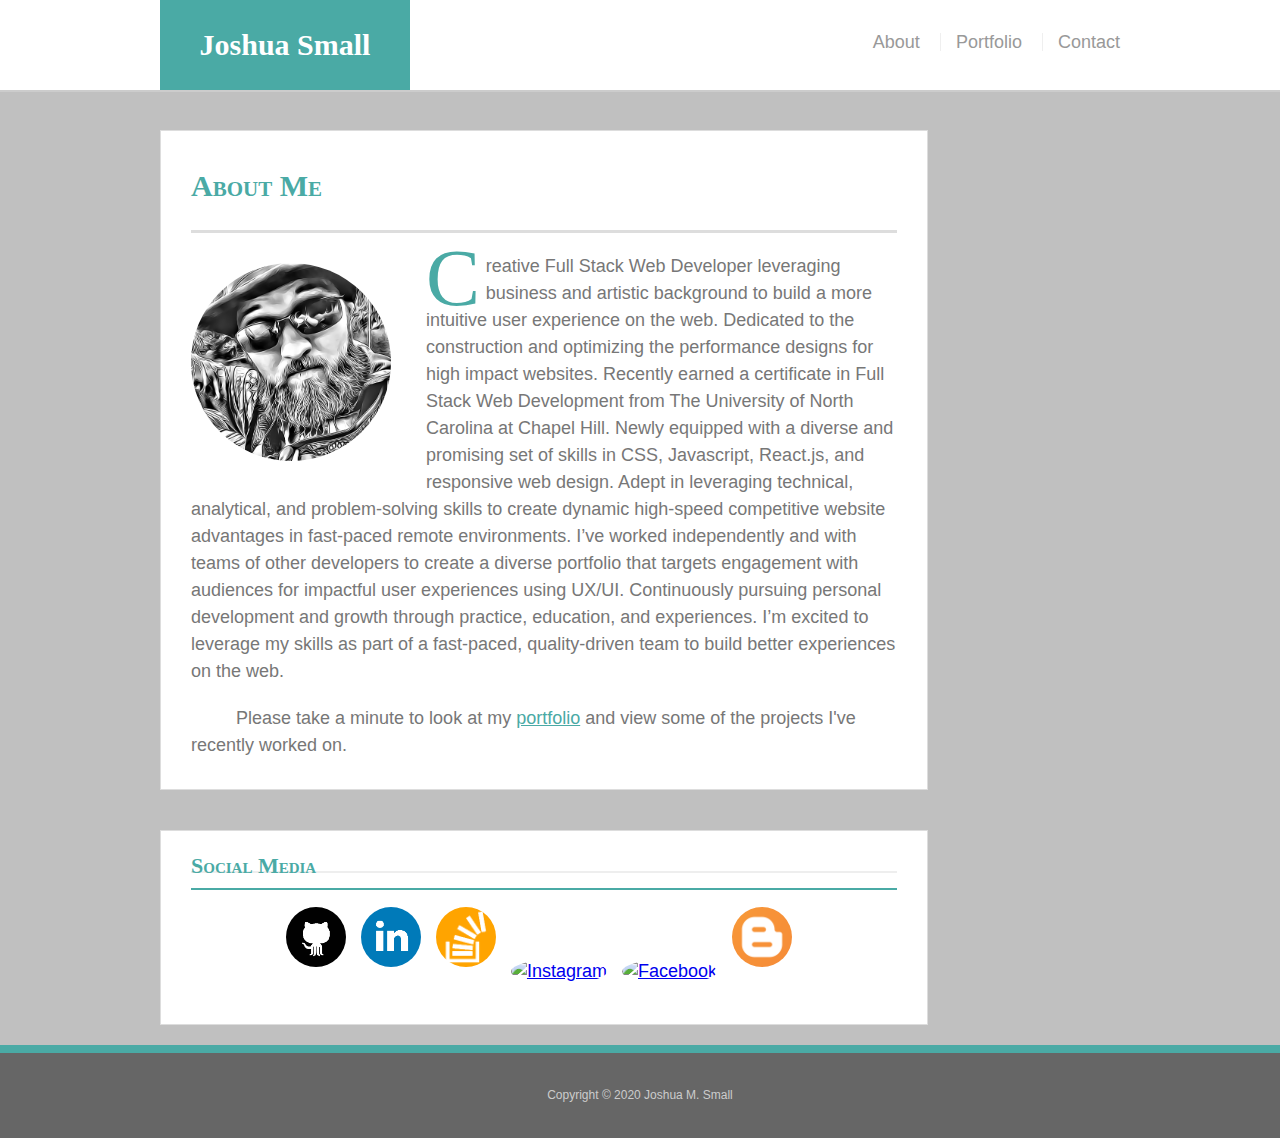
==== index.html @ 173349c1 "Social and Font" ====
<!-- HTML5 Declaration -->
<!DOCTYPE html>
<!-- This page is in the US style of English -->
<html lang="en-us">

<head>

    <!-- || Required meta tags || -->

    <!-- Character encoding for Unicode -->
    <meta charset="UTF-8">
    <!-- Bootstrap -->
    <meta name="viewport" content="width=device-width, initial-scale=1.0">
    <!-- The width=device-width part sets the width of the page to follow the screen-width of the device. -->
    <!-- The initial-scale=1 part sets the initial zoom level when the page is first loaded by the browser. -->

    <!-- Page Title -->
    <title>About | Joshua M. Small</title>

    <!-- || Style Sheets || -->
    
    <!-- Bootstrap -->
    <link rel="stylesheet" href="https://stackpath.bootstrapcdn.com/bootstrap/4.5.0/css/bootstrap.min.css" integrity="sha384-9aIt2nRpC12Uk9gS9baDl411NQApFmC26EwAOH8WgZl5MYYxFfc+NcPb1dKGj7Sk" crossorigin="anonymous">
    <!-- CSS -->
    <link rel="stylesheet" type="text/css" href="assets/css/reset.css">
    <link rel="stylesheet" type="text/css" href="assets/css/style.css">
    <!-- renamed Asset folder to asset -->

    <!-- Coding by: Joshua M. Small -->
    <!-- Unit 02 CSS and Bootstrap Homework: Responsive Portfolio -->

</head>

<!-- || BODY || -->

<body>

    <!-- || HEADER || -->
    
    <header id="header">

        <div class="container">

            <a href="index.html" id="logo">Joshua Small</a>

            <!-- || NAVBAR || -->

            <nav>
                <!-- Link to [About - Page] -->
                <a href="index.html">About</a>
                <!-- Link to [Portfolio - Page] -->
                <a href="portfolio.html">Portfolio</a>
                <!-- Link to [Contact - Page] -->
                <a href="contact.html">Contact</a>
            </nav>

        </div>

    </header>
  
    <div id="main-container" class="container">

        <section class="main-section">

            <h1>About Me</h1>
            <img src="assets/images/Toon Pro Pic.png" class="auth-image" alt="Joshua M. Small">
            <p class="drop-cap">
                Creative Full Stack Web Developer leveraging business and artistic background to build a more intuitive user experience on the web. Dedicated to the construction and optimizing the performance designs for high impact websites. Recently earned a certificate in Full Stack Web Development from The University of North Carolina at Chapel Hill. Newly equipped with a diverse and promising set of skills in CSS, Javascript, React.js, and responsive web design. Adept in leveraging technical, analytical, and problem-solving skills to create dynamic high-speed competitive website advantages in fast-paced remote environments. I’ve worked independently and with teams of other developers to create a diverse portfolio that targets engagement with audiences for impactful user experiences using UX/UI. Continuously pursuing personal development and growth through practice, education, and experiences. I’m excited to leverage my skills as part of a fast-paced, quality-driven team to build better experiences on the web. 
            </p>

            <p class="indent">
                Please take a minute to look at my <a href="portfolio.html">portfolio</a> and view some of the projects I've recently worked on. 
            </p>

        </section>
  
        <section class="socialbar">

            <div id="connect">

                <h2>Social Media</h2>
                <hr id="socialline">
                <!-- GitHub -->
                <a target="_blank" href="https://github.com/wasteofadrumbum"><img src="assets/images/github.png" class="social" alt="GitHub"/></a>
                <!-- LinkedIn -->
                <a target="_blank" href="https://www.linkedin.com/in/joshuamsmall"><img src="assets/images/linkedin.png" class="social" alt="LinkedIn"/></a>
                <!-- Stack Overflow -->
                <a target="_blank" href="https://stackoverflow.com/users/13681415/wasteofadrumbum"><img src="assets/images/stack.png" class="social" alt="StackOverflow"/></a>
                <!-- Instagram -->
                <a target="_blank" href="https://www.instagram.com/lost.between.thoughts/"><img src="assets/images/instagram.png" class="social" alt="Instagram"/></a>
                <!-- Facebook -->
                <a target="_blank" href="https://www.facebook.com/WasteOfADrumBum/"><img src="assets/images/facebook.png" class="social" alt="Facebook"/></a>
                <!-- Blogspot -->
                <a target="_blank" href="https://object-grind.blogspot.com/"><img src="assets/images/blogspot.png" class="social" alt="BlogSpot"/></a>

            </div>

        </section>
  
    </div>
      
    <!-- || FOOTER || -->
  
    <footer>

        <div class="container">

          Copyright &copy; 2020 Joshua M. Small

        </div>

    </footer>
  
</body>
</html>
---- assets/css/style.css ----
* {
    box-sizing: border-box;
}

/* || PAGE DEFAULTS || */

body {
    font-family: Arial, "Helvetica Neue", Helvetica, sans-serif;
    font-size: 18px;
    line-height: 25px;
    color: #777;
    background-color:silver;
    background-size:100px 50px;
}

/* Parent Container Class */

.container {
    width: 100%;
    max-width: 960px;
    margin: 0 auto;
    clear: both;
}

/* h */

h1, h2, h3, h4, h5, h6 {
    font-variant: small-caps;
    font-family: Georgia, Times, "Times New Roman", serif;
    font-weight: 700;
    color: #4aaaa5;
}

h1 {
    padding-bottom: 20px;
    font-size: 30px;
    line-height: 49px;
    border-bottom: 3px solid #ddd;
}

h1, h2, h3, p {
    margin-bottom: 20px;
}

h2, h3 {
    font-size: 22px;
}

/* p */

p {
    line-height: 27px;
}

p.indent {
    text-indent: 45px; 
}

/* https://www.abeautifulsite.net/css-drop-caps */

p.drop-cap::first-letter {
    font-size: 4.5em;
    float: left;
    margin-top: .15em;
    margin-right: .07em;
    color: #4aaaa5;
    font-style: bold;
    font-family: 'Slabo';
}

p:last-child {
    margin-bottom: 0;
}

/* Links */

p a {
    color: #4aaaa5;
}

/* || HEADER || */

#header {
    position: fixed;
    /* Keep Header on Top */
    z-index: 99;
    width: 100%;
    margin: 0 0 30px;
    overflow: auto;
    color: #fff;
    background: #fff;
    border-bottom: 2px solid #ccc;
}

/* || NAVBAR || */

#logo {
    float: left;
    width: 250px;
    height: 90px;
    font-family: Georgia, Times, "Times New Roman", serif;
    font-size: 30px;
    font-weight: 700;
    line-height: 90px;
    color: #fff;
    text-align: center;
    text-decoration: none;
    background: #4aaaa5;
}

/* Navigation Page Links */

nav {
    float: right;
    margin-top: 30px;
}

nav a {
    display: inline-block;
    padding-left: 15px;
    margin-left: 15px;
    line-height: 18px;
    color: #999;
    text-decoration: none;
    border-left: 1px solid #efefef;
}

nav a:first-child {
    border-left: 0 none;
}

/* || MAIN CONTENT || */

#main-container {
    padding-top: 130px;
}

.main-section {
    float: none;
    padding: 30px;
    margin: 0 0 40px;
    background: #ffffff;
    border: 1px solid #ddd;
    overflow: auto;
    /* Max width 768px per image examples given */
    max-width: 768px;
}

/* Profile Picture */

.auth-image {
    float: left;
    width: 200px;
    height: auto;
    margin-top: 10px;
    margin-right: 35px;
    margin-bottom: 10px;
    /* Make into a circle */
    border-radius: 50%;
}

/* || PORTFOLIO PAGE || */

/* Project Containers */

.work {
    position: relative;
    float: left;
    /* 289px is max width for project images to take up container at 980px  with 3 colums*/
    /* 225px is max width for project images to take up container at 768px  with 3 colums*/
    /* 294px is max width for project images to take up container at 768px  with 2 colums*/
    max-width: 294px;
    margin: 0px 30px 15px;
    overflow: auto;
}

.work:nth-child(even) {
    margin-right: 5px;
}

/* Porfolio Images */

.work img {
    /* Image will always fill class="work" container */
    width: 100%;
    border: 0px none;
    /* adds thin outline for images with white background */
    outline: 1px solid #dedede;
    outline-offset: -1px;
    opacity: 0.8;
}

.work a {
    display: block;
}

/* Project Titles */

.work h3 {
    position: absolute;
    bottom: 20px;
    width: 100%;
    padding: 15px;
    margin-bottom: 0;
    font-weight: 300;
    line-height: 30px;
    color: #fff;
    text-align: center;
    background: #4aaaa5;
    border-bottom: 0;
}

/* || CONTACT PAGE || */

#name, #email, #message {
    font-variant: small-caps;
}

#contact-form ul {
    margin-bottom: 20px;
}

#contact-form li {
    margin-bottom: 10px;
}

label, input[type=text], input[type=email], textarea {
    display: block;
    width: 100%;
}

input[type=text], input[type=email], textarea {
    height: 35px;
    padding: 0 10px;
    font-size: 14px;
    border: 1px solid #ddd;
}

textarea {
    height: 200px;
}

input[type=submit] {
    padding: 10px 30px;
    font-size: 18px;
    color: #fff;
    cursor: pointer;
    background: #4aaaa5;
    border: 0 none;
}

/* || SOCIAL MEDIA || */

.socialbar {
    float: none;
    padding: 30px;
    /* Space between social and footer */
    margin-bottom: 20px;
    background: #fff;
    border: 1px solid #ddd;
    /* Max width 768px to match content container */
    max-width: 768px;
    text-align: center;

}

/* Socialbar h2 */

h3, .socialbar h2 {
    /* Social Media Header to <hr> spacing */
    padding-bottom: 0px;
    margin-bottom: 15px;
    line-height: 10px;
    border-bottom: 2px solid #eee;
    text-align: left;
}

.social {
    /* Makes all images the same size */
    width: 60px;
    height: 60px;
    margin: 8px 10px 10px 0px;
    /* Makes icons into a circle */
    border-radius: 50%;
}

/* Social <hr> Line */

#socialline {
    border: 1px solid #4aaaa5;
}

/* || FOOTER || */

footer {
    padding: 30px 0;
    /* Clear Floats to keep footer at bottom */
    clear: both;
    font-size: 12px;
    color: #fff;
    color: #ccc;
    text-align: center;
    background: #666;
    border-top: 8px solid #4aaaa5;
}

/* || MEDIA SIZE CONTAINERS || */

@media screen and (max-width: 980px) {
    /* NAVBAR CONTAINER */
    #container {
        width: 100%;
    }
    /* CONTENT CONTAINER */
    .main-section {
        width: 100%;
    }
    /* SOCIAL MEDIA CONTAINER */
    .socialbar {
        width: 100%;
    }
}

@media screen and (max-width: 768px) {
    #container {
        width: 100%;
    }
    .work{
        max-width: 40%;
        width: 100%;
    }
    .main-section {
        width: 100%;
    }
    .socialbar {
        width: 100%;
    }
}

@media screen and (max-width: 640px) {
    #header {
        position: static;
    }
    #logo {
        width: 100%;
    }
    /* Move Navigation under logo */
    nav {
        float: left;
        display: flex;
        margin-top: 15px;
        margin-bottom: 15px;
        width: 100%;
        /* Center links on small screens */
        justify-content: center;
    }
    .work{
        max-width: 90%;
        width: 100%;
    }
    #main-container {
        /* Fix for padding on small screens */
        padding-top: 10px;
    }
    #container {
        width: 100%;
    }
    .main-section {
        width: 100%;
    }
    .socialbar {
        width: 100%;
    }
    .social {
        /* Makes all images the same size */
        width: 45px;
        height: 45px;
        margin: 8px 5px 5px 0px;
    }
}
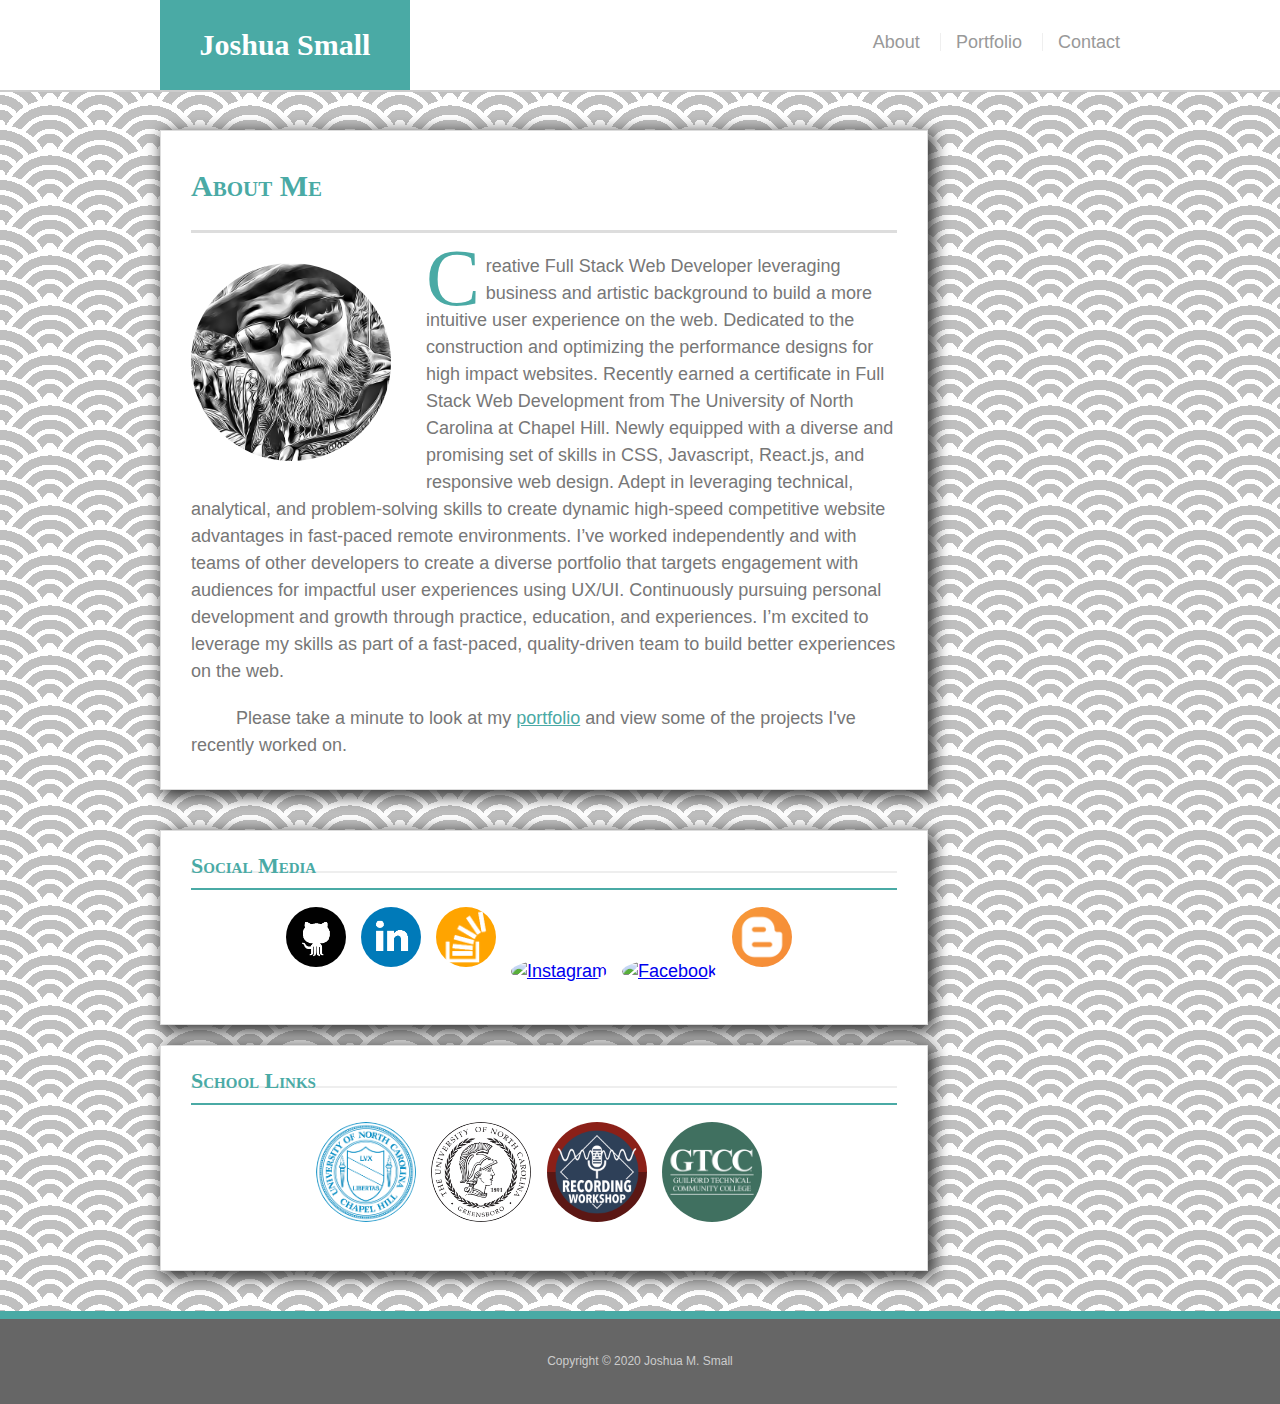
==== commit 8c5717bd: "Style" ====
--- a/index.html
+++ b/index.html
@@ -96,6 +96,27 @@
             </div>
 
         </section>
+
+        <section class="linksbar">
+
+            <div id="links">
+
+                <h2>School Links</h2>
+                <hr id="socialline">
+                <p>
+                    <!-- UNC -->
+                    <a target="_blank" href="https://bootcamp.unc.edu/coding/"><img src="assets/images/unc.png" class="schoolseal" alt="UNC"/></a>
+                    <!-- UNCG -->
+                    <a target="_blank" href="https://bryan.uncg.edu/"><img src="assets/images/uncg.png" class="schoolseal" alt="UNCG"/></a>
+                    <!-- RECW -->
+                    <a target="_blank" href="https://recordingworkshop.com/"><img src="assets/images/recw.png" class="schoolseal" alt="RECW"/></a>
+                    <!-- GTCC -->
+                    <a target="_blank" href="https://www.gtcc.edu/"><img src="assets/images/gtcc.png" class="schoolseal" alt="GTCC"/></a>
+                </p>
+
+            </div>
+
+        </section>
   
     </div>
       
--- a/assets/css/style.css
+++ b/assets/css/style.css
@@ -10,7 +10,8 @@
     line-height: 25px;
     color: #777;
     background-color:silver;
-    background-size:100px 50px;
+    /* https://codingwiki.fandom.com/wiki/CSS_Patterns */
+    background-image: radial-gradient(circle at 100% 150%, silver 24%, white 24%, white 28%, silver 28%, silver 36%, white 36%, white 40%, transparent 40%, transparent), radial-gradient(circle at 0    150%, silver 24%, white 24%, white 28%, silver 28%, silver 36%, white 36%, white 40%, transparent 40%, transparent), radial-gradient(circle at 50%  100%, white 10%, silver 10%, silver 23%, white 23%, white 30%, silver 30%, silver 43%, white 43%, white 50%, silver 50%, silver 63%, white 63%, white 71%, transparent 71%, transparent), radial-gradient(circle at 100% 50%, white 5%, silver 5%, silver 15%, white 15%, white 20%, silver 20%, silver 29%, white 29%, white 34%, silver 34%, silver 44%, white 44%, white 49%, transparent 49%, transparent), radial-gradient(circle at 0    50%, white 5%, silver 5%, silver 15%, white 15%, white 20%, silver 20%, silver 29%, white 29%, white 34%, silver 34%, silver 44%, white 44%, white 49%, transparent 49%, transparent); background-size: 100px 50px;
 }
 
 /* Parent Container Class */
@@ -18,6 +19,7 @@
 .container {
     width: 100%;
     max-width: 960px;
+    min-width: 320px;
     margin: 0 auto;
     clear: both;
 }
@@ -144,6 +146,7 @@
     overflow: auto;
     /* Max width 768px per image examples given */
     max-width: 768px;
+    box-shadow: 4px 4px 15px 2px #333333;
 }
 
 /* Profile Picture */
@@ -161,6 +164,11 @@
 
 /* || PORTFOLIO PAGE || */
 
+#projectline {
+    border: 1px solid #4aaaa5;
+    margin-bottom: 20px;
+}
+
 /* Project Containers */
 
 .work {
@@ -187,7 +195,20 @@
     /* adds thin outline for images with white background */
     outline: 1px solid #dedede;
     outline-offset: -1px;
-    opacity: 0.8;
+    cursor: pointer;
+    
+}
+
+/* image hover attributes */
+
+.work:hover {
+    /* Makes images ease towards user when hovered */
+    transform: scale(1.1);
+    transition: all .8s ease;
+}
+
+.work h3:hover {
+    background-color: #999;
 }
 
 .work a {
@@ -208,6 +229,36 @@
     text-align: center;
     background: #4aaaa5;
     border-bottom: 0;
+    opacity: 0.8;
+}
+
+/* || Education links || */
+
+.linksbar {
+    float: none;
+    padding: 30px;
+    /* Space between social and footer */
+    margin-bottom: 40px;
+    background: #fff;
+    border: 1px solid #ddd;
+    /* Max width 768px to match content container */
+    max-width: 768px;
+    text-align: center;
+    box-shadow: 4px 4px 15px 2px #333333;
+}
+
+.schoolseal {
+    /* Makes all images the same size */
+    width: 100px;
+    margin: 8px 10px 10px 0px;
+    /* Makes icons into a circle */
+    border-radius: 50%;
+}
+
+.schoolseal:hover {
+    /* Makes images ease towards user when hovered */
+    transform: scale(1.1);
+    transition: all .8s ease;
 }
 
 /* || CONTACT PAGE || */
@@ -261,12 +312,12 @@
     /* Max width 768px to match content container */
     max-width: 768px;
     text-align: center;
-
+    box-shadow: 4px 4px 15px 2px #333333;
 }
 
 /* Socialbar h2 */
 
-h3, .socialbar h2 {
+h3, .socialbar h2, .linksbar h2 {
     /* Social Media Header to <hr> spacing */
     padding-bottom: 0px;
     margin-bottom: 15px;
@@ -282,6 +333,12 @@
     margin: 8px 10px 10px 0px;
     /* Makes icons into a circle */
     border-radius: 50%;
+}
+
+.social:hover {
+    /* Makes images ease towards user when hovered */
+    transform: scale(1.1);
+    transition: all .8s ease;
 }
 
 /* Social <hr> Line */
@@ -377,4 +434,11 @@
         height: 45px;
         margin: 8px 5px 5px 0px;
     }
+    /* Makes links fit to 2x2 on small screen */
+    .links {
+        width: 100%;
+    }
+    .schoolseal {
+        width:40%;
+    }
 }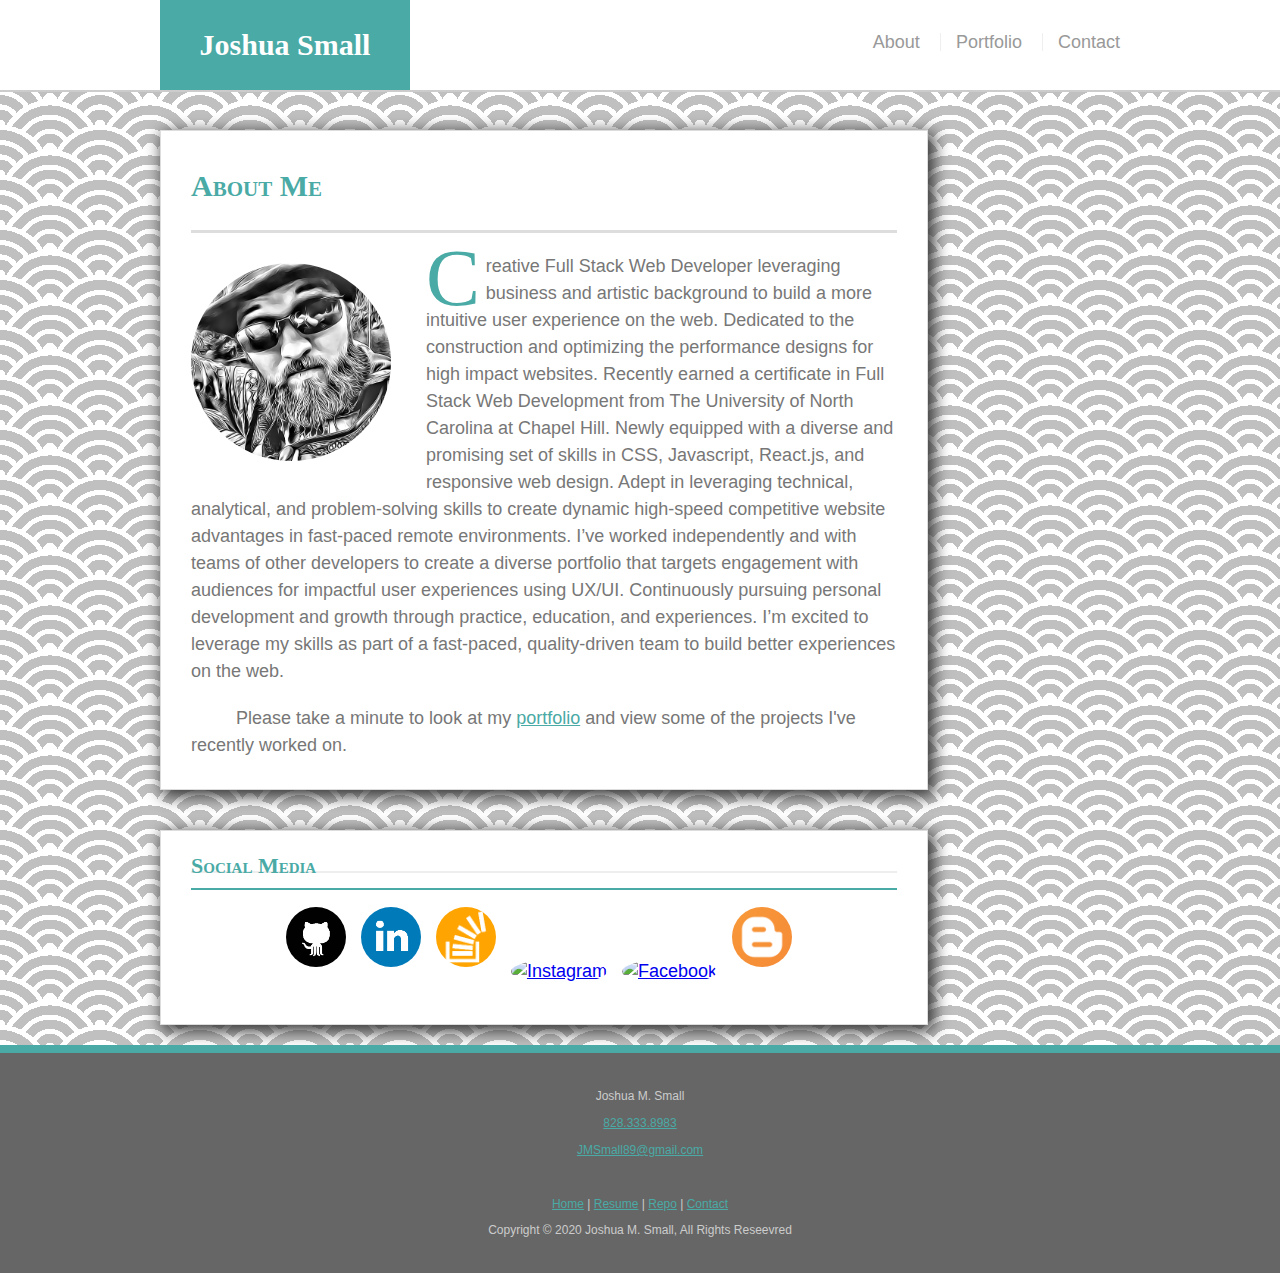
==== commit d45e9699: "Footer" ====
--- a/index.html
+++ b/index.html
@@ -96,27 +96,6 @@
             </div>
 
         </section>
-
-        <section class="linksbar">
-
-            <div id="links">
-
-                <h2>School Links</h2>
-                <hr id="socialline">
-                <p>
-                    <!-- UNC -->
-                    <a target="_blank" href="https://bootcamp.unc.edu/coding/"><img src="assets/images/unc.png" class="schoolseal" alt="UNC"/></a>
-                    <!-- UNCG -->
-                    <a target="_blank" href="https://bryan.uncg.edu/"><img src="assets/images/uncg.png" class="schoolseal" alt="UNCG"/></a>
-                    <!-- RECW -->
-                    <a target="_blank" href="https://recordingworkshop.com/"><img src="assets/images/recw.png" class="schoolseal" alt="RECW"/></a>
-                    <!-- GTCC -->
-                    <a target="_blank" href="https://www.gtcc.edu/"><img src="assets/images/gtcc.png" class="schoolseal" alt="GTCC"/></a>
-                </p>
-
-            </div>
-
-        </section>
   
     </div>
       
@@ -126,7 +105,23 @@
 
         <div class="container">
 
-          Copyright &copy; 2020 Joshua M. Small
+            <p id="contactinfo">
+                Joshua M. Small<br/>
+                <a href="tel:+1-828-333-8983">828.333.8983</a><br/>
+                <a href="mailto:jmsmall89@gmail.com">JMSmall89@gmail.com</a><br/>
+                <br/>
+                <!-- Link to [Home - Page] -->
+                <a href="index.html">Home</a> | 
+                <!-- Link to [LinkedIn - Page] -->
+                <a href="http://www.linkedin.com/in/joshuamsmall">Resume</a> | 
+                <!-- Link to [GitHub Repo] -->
+                <a href="https://github.com/WasteOfADrumBum/Responsive-Portfolio">Repo</a> | 
+                <!-- Link to [Contact - Page] -->
+                <a href="contact.html">Contact</a>
+                <br/>
+            </p>
+
+            Copyright &copy; 2020 Joshua M. Small, All Rights Reseevred
 
         </div>
 
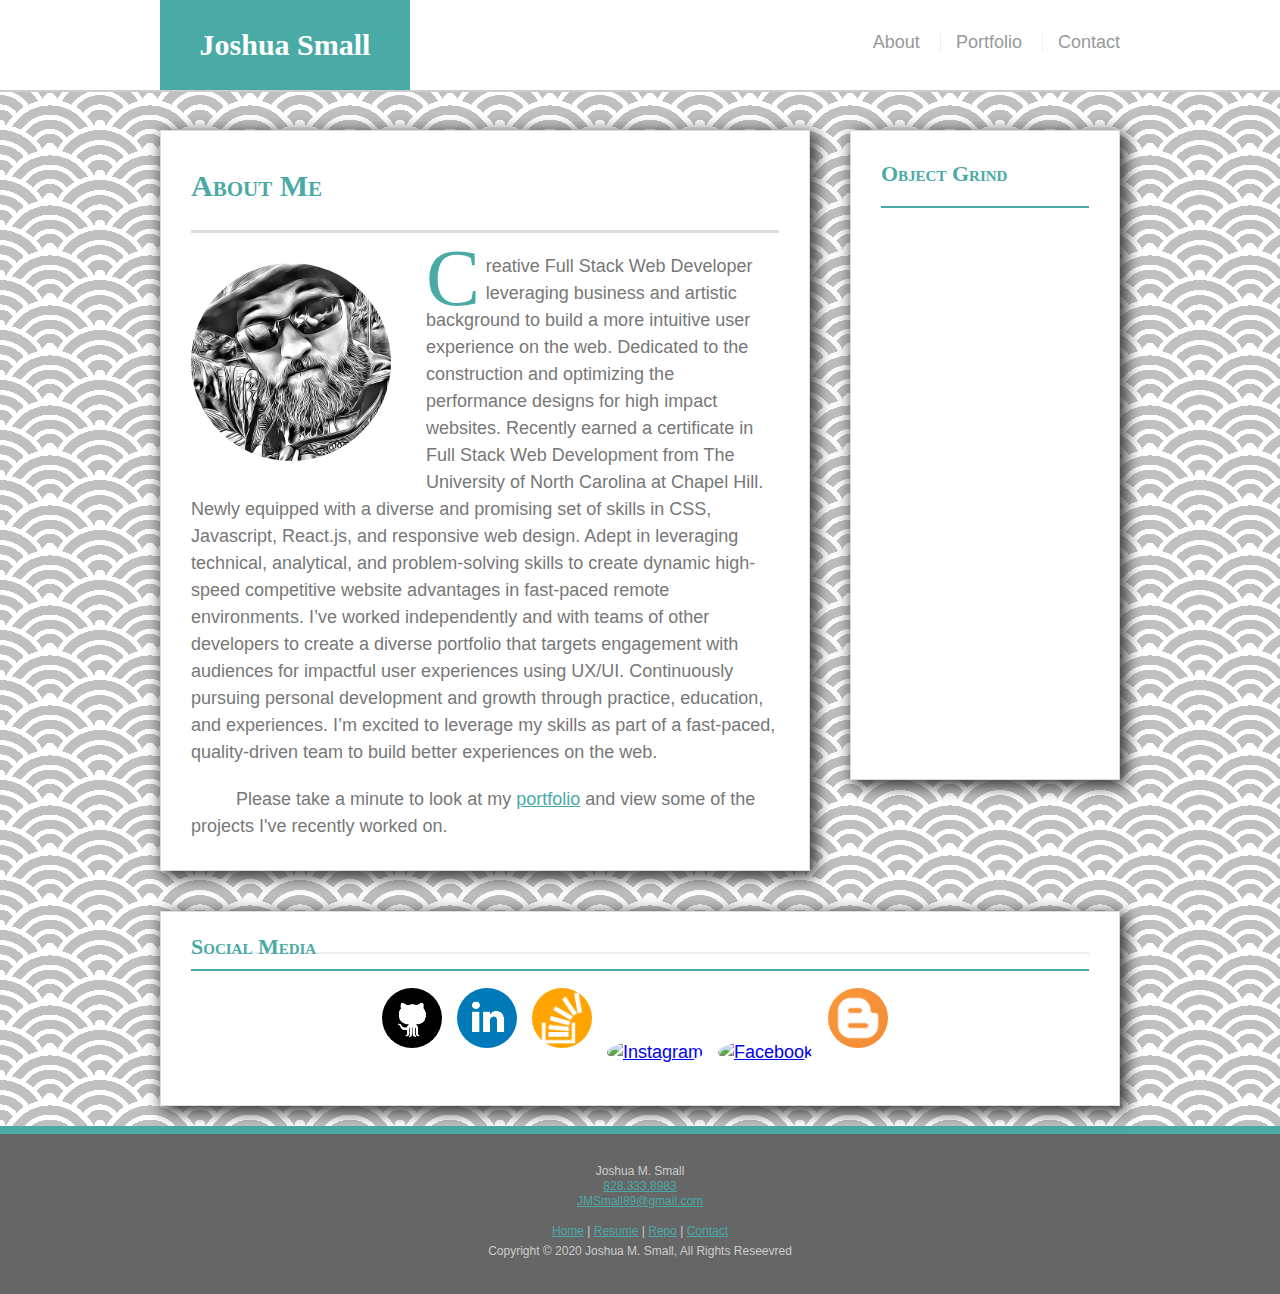
==== commit f3205bc3: "Added Blog RSS" ====
--- a/index.html
+++ b/index.html
@@ -36,7 +36,7 @@
 <body>
 
     <!-- || HEADER || -->
-    
+
     <header id="header">
 
         <div class="container">
@@ -73,6 +73,21 @@
             </p>
 
         </section>
+
+        <!-- || BLOG RSS || -->
+
+        <section class="blogrss">
+            <h2>Object Grind</h2>
+            <hr id="socialline">
+            <br/>
+            <!-- http://www.rssfeedwidget.com/ -->
+            <div id="widgetmain">
+                <div id="rsswidget">
+                    <iframe src="http://us1.rssfeedwidget.com/getrss.php?time=1593214633178&amp;x=https%3A%2F%2Fobject-grind.blogspot.com%2Ffeeds%2Fposts%2Fdefault%3Falt%3Drss&amp;w=200&amp;h=500&amp;bc=333333&amp;bw=1&amp;bgc=transparent&amp;m=5&amp;it=true&amp;t=(default)&amp;tc=4AAAA5&amp;ts=15&amp;tb=transparent&amp;il=true&amp;lc=4AAAA5&amp;ls=14&amp;lb=false&amp;id=true&amp;dc=333333&amp;ds=14&amp;idt=true&amp;dtc=284F2D&amp;dts=12" hspace="0" vspace="0" frameborder="no" marginwidth="0" marginheight="0" id="rssOutput">Reading RSS Feed ...</iframe>
+                </div>
+        </section>
+
+        <!-- || SOCIAL MEDIA || -->
   
         <section class="socialbar">
 
--- a/assets/css/style.css
+++ b/assets/css/style.css
@@ -134,18 +134,20 @@
 /* || MAIN CONTENT || */
 
 #main-container {
-    padding-top: 130px;
+    padding-top: 130px;    
 }
 
 .main-section {
-    float: none;
+    float: left;
     padding: 30px;
     margin: 0 0 40px;
     background: #ffffff;
     border: 1px solid #ddd;
     overflow: auto;
     /* Max width 768px per image examples given */
-    max-width: 768px;
+    /* max-width: 768px; */
+    max-width: 650px;
+    width: 100%;
     box-shadow: 4px 4px 15px 2px #333333;
 }
 
@@ -177,7 +179,9 @@
     /* 289px is max width for project images to take up container at 980px  with 3 colums*/
     /* 225px is max width for project images to take up container at 768px  with 3 colums*/
     /* 294px is max width for project images to take up container at 768px  with 2 colums*/
-    max-width: 294px;
+    /* max-width: 294px; */
+    /* 246px is max width for project images to take up container at 650px  with 2 colums*/
+    max-width: 246px;
     margin: 0px 30px 15px;
     overflow: auto;
 }
@@ -232,17 +236,22 @@
     opacity: 0.8;
 }
 
+.worktitle {
+    clear: both;
+}
+
 /* || Education links || */
 
 .linksbar {
-    float: none;
+    float: left;
     padding: 30px;
     /* Space between social and footer */
     margin-bottom: 40px;
     background: #fff;
     border: 1px solid #ddd;
     /* Max width 768px to match content container */
-    max-width: 768px;
+    /* max-width: 768px; */
+    width: 100%;
     text-align: center;
     box-shadow: 4px 4px 15px 2px #333333;
 }
@@ -300,17 +309,46 @@
     border: 0 none;
 }
 
+/* || BLOG RSS || */
+
+.blogrss {
+    float: right;
+    width: 100%;
+    max-width: 270px;
+    padding: 30px;
+    margin-bottom: 20px;
+    background: #fff;
+    border: 1px solid #ddd;
+    box-shadow: 4px 4px 15px 2px #333333;
+}
+
+#widgetmain {
+    text-align: left;
+    overflow-y: auto;
+    overflow-x: hidden;
+    background-color: transparent;
+}
+
+#rssOutput {
+    border:0;
+    padding:0;
+    margin:0;
+    width:200px;
+    height:500px;
+}
+
 /* || SOCIAL MEDIA || */
 
 .socialbar {
-    float: none;
+    float: left;
     padding: 30px;
     /* Space between social and footer */
     margin-bottom: 20px;
     background: #fff;
     border: 1px solid #ddd;
     /* Max width 768px to match content container */
-    max-width: 768px;
+    /* max-width: 768px; */
+    width: 100%;
     text-align: center;
     box-shadow: 4px 4px 15px 2px #333333;
 }
@@ -361,6 +399,10 @@
     border-top: 8px solid #4aaaa5;
 }
 
+#contactinfo {
+    line-height: 15px;
+}
+
 /* || MEDIA SIZE CONTAINERS || */
 
 @media screen and (max-width: 980px) {
@@ -375,6 +417,17 @@
     /* SOCIAL MEDIA CONTAINER */
     .socialbar {
         width: 100%;
+    }
+}
+
+@media screen and (max-width: 967px) {
+    .main-section {
+        max-width: 100%;
+        float: none;
+    }
+    .blogrss{
+        max-width: 100%;
+        float: none;
     }
 }
 
@@ -411,6 +464,10 @@
         /* Center links on small screens */
         justify-content: center;
     }
+    .blogrss{
+        float: left;
+        max-width: 100%;
+    }
     .work{
         max-width: 90%;
         width: 100%;
@@ -441,4 +498,10 @@
     .schoolseal {
         width:40%;
     }
-}+    h1, h2, h3,h4 {
+        text-align: center;
+    }
+    .socialbar h2 {
+        text-align: center;
+    }
+}
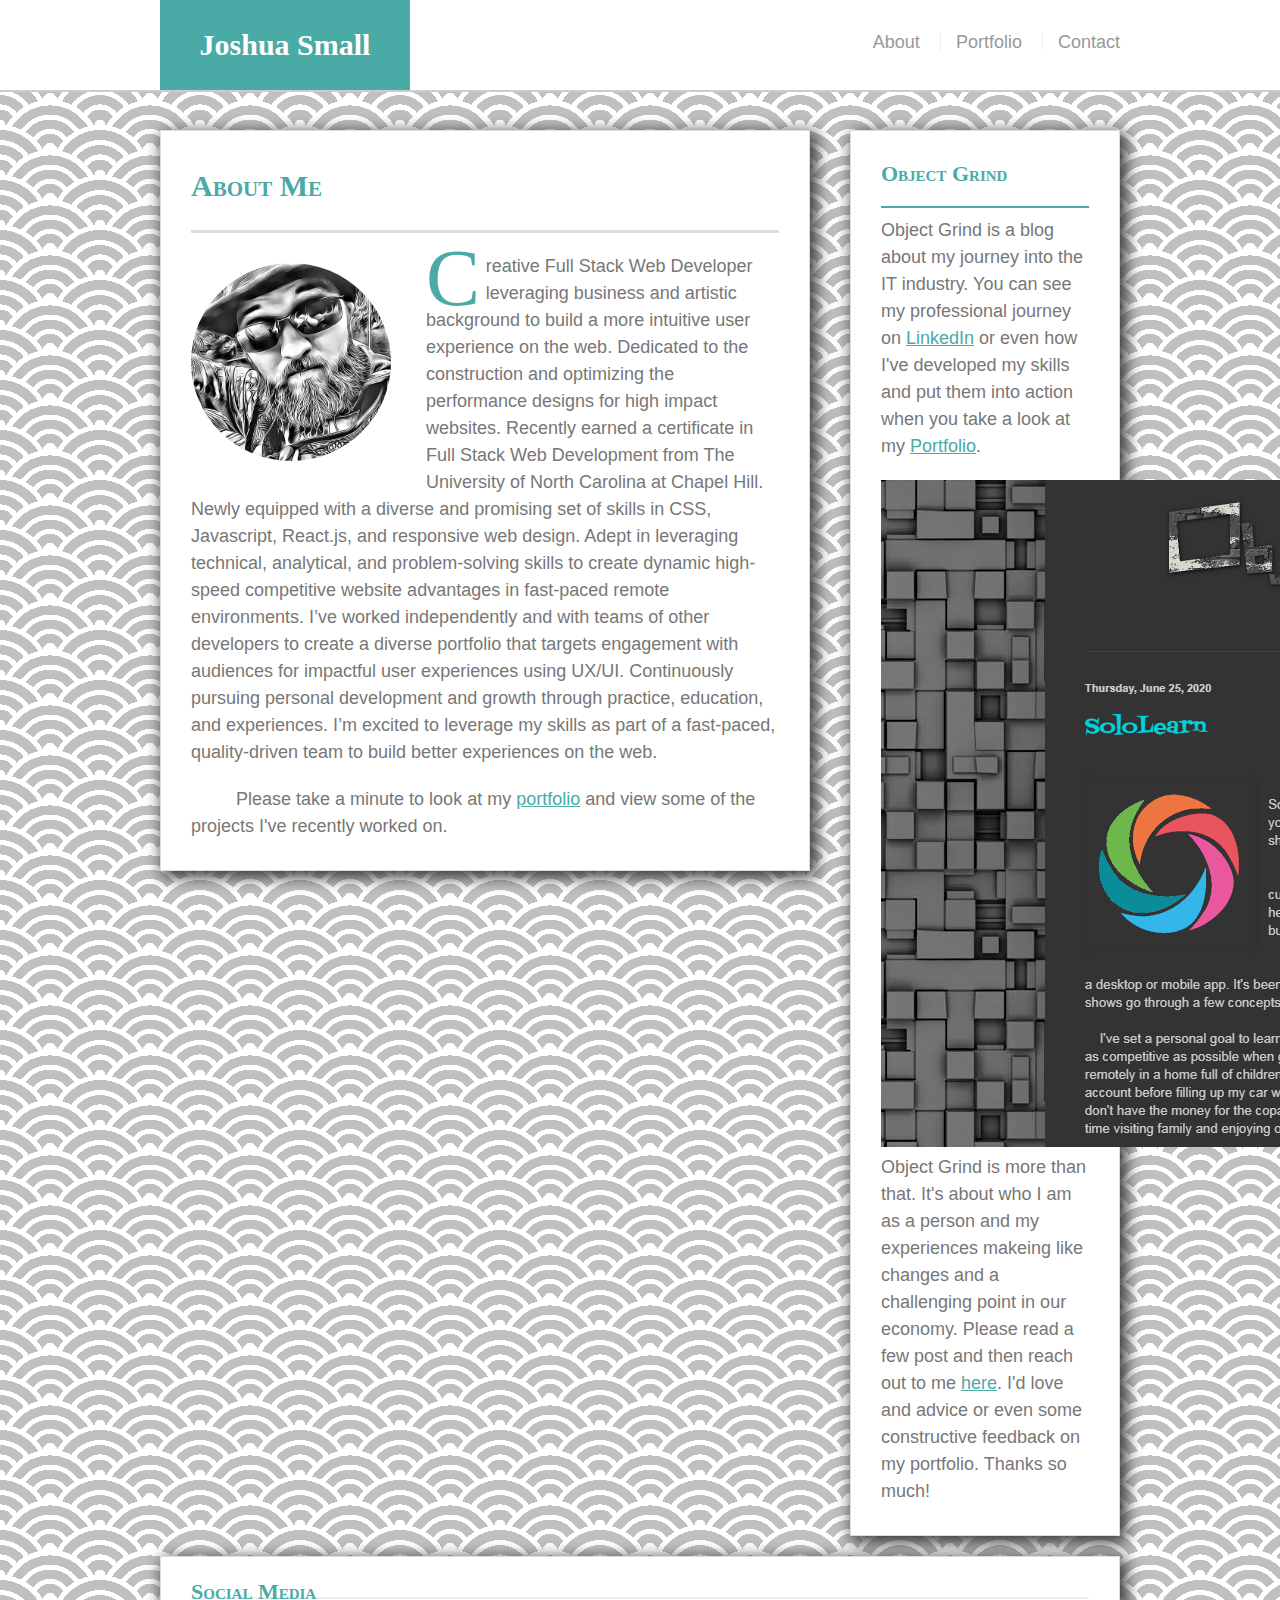
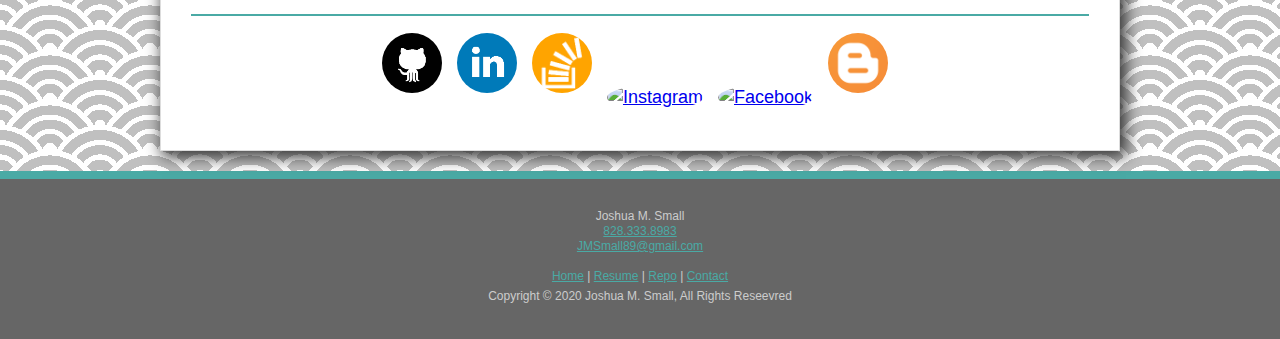
==== commit 59e581e6: "SEO" ====
--- a/index.html
+++ b/index.html
@@ -13,9 +13,13 @@
     <meta name="viewport" content="width=device-width, initial-scale=1.0">
     <!-- The width=device-width part sets the width of the page to follow the screen-width of the device. -->
     <!-- The initial-scale=1 part sets the initial zoom level when the page is first loaded by the browser. -->
+    <!-- SEO -->
+    <meta name=”description” content=”A UNC Chapel hill coding bootcamp project to build a template for a future portfolio that includes html, css and bootstrap.“>
+    <meta name=”robots” content=”noindex,nofollow”>
 
     <!-- Page Title -->
     <title>About | Joshua M. Small</title>
+
 
     <!-- || Style Sheets || -->
     
@@ -25,6 +29,12 @@
     <link rel="stylesheet" type="text/css" href="assets/css/reset.css">
     <link rel="stylesheet" type="text/css" href="assets/css/style.css">
     <!-- renamed Asset folder to asset -->
+
+    <!-- Favicon -->
+    <link rel="apple-touch-icon" sizes="180x180" href="assets\images\favicon_io\apple-touch-icon.png">
+    <link rel="icon" type="image/png" sizes="32x32" href="assets\images\favicon_io\favicon-32x32.png">
+    <link rel="icon" type="image/png" sizes="16x16" href="assets\images\favicon_io\favicon-16x16.png">
+    <link rel="manifest" href="assets\images\favicon_io\site.webmanifest">
 
     <!-- Coding by: Joshua M. Small -->
     <!-- Unit 02 CSS and Bootstrap Homework: Responsive Portfolio -->
@@ -74,17 +84,26 @@
 
         </section>
 
-        <!-- || BLOG RSS || -->
+        <!-- || BLOG || -->
 
         <section class="blogrss">
+
             <h2>Object Grind</h2>
             <hr id="socialline">
-            <br/>
-            <!-- http://www.rssfeedwidget.com/ -->
-            <div id="widgetmain">
-                <div id="rsswidget">
-                    <iframe src="http://us1.rssfeedwidget.com/getrss.php?time=1593214633178&amp;x=https%3A%2F%2Fobject-grind.blogspot.com%2Ffeeds%2Fposts%2Fdefault%3Falt%3Drss&amp;w=200&amp;h=500&amp;bc=333333&amp;bw=1&amp;bgc=transparent&amp;m=5&amp;it=true&amp;t=(default)&amp;tc=4AAAA5&amp;ts=15&amp;tb=transparent&amp;il=true&amp;lc=4AAAA5&amp;ls=14&amp;lb=false&amp;id=true&amp;dc=333333&amp;ds=14&amp;idt=true&amp;dtc=284F2D&amp;dts=12" hspace="0" vspace="0" frameborder="no" marginwidth="0" marginheight="0" id="rssOutput">Reading RSS Feed ...</iframe>
-                </div>
+
+            <p id="objectgrindinfo">
+                Object Grind is a blog about my journey into the IT industry. You can see my professional journey on <a target="_blank" href="https://www.linkedin.com/in/joshuamsmall">LinkedIn</a> or even how I've developed my skills and put them into action when you take a look at my <a href="portfolio.html">Portfolio</a>.
+            </p>
+
+            <div class="objectgrind">
+                <a target="_blank" href="https://object-grind.blogspot.com/"><img src="assets\images\opject-grind.png" alt="Blog"></a>
+                </a>
+            </div>
+                
+            <p id="objectgrindinfo">
+                Object Grind is more than that. It's about who I am as a person and my experiences makeing like changes and a challenging point in our economy. Please read a few post and then reach out to me <a href="contact.html">here</a>. I'd love and advice or even some constructive feedback on my portfolio. Thanks so much!
+            </p>
+
         </section>
 
         <!-- || SOCIAL MEDIA || -->
--- a/assets/css/style.css
+++ b/assets/css/style.css
@@ -320,6 +320,7 @@
     background: #fff;
     border: 1px solid #ddd;
     box-shadow: 4px 4px 15px 2px #333333;
+    min-height: 500px;
 }
 
 #widgetmain {
